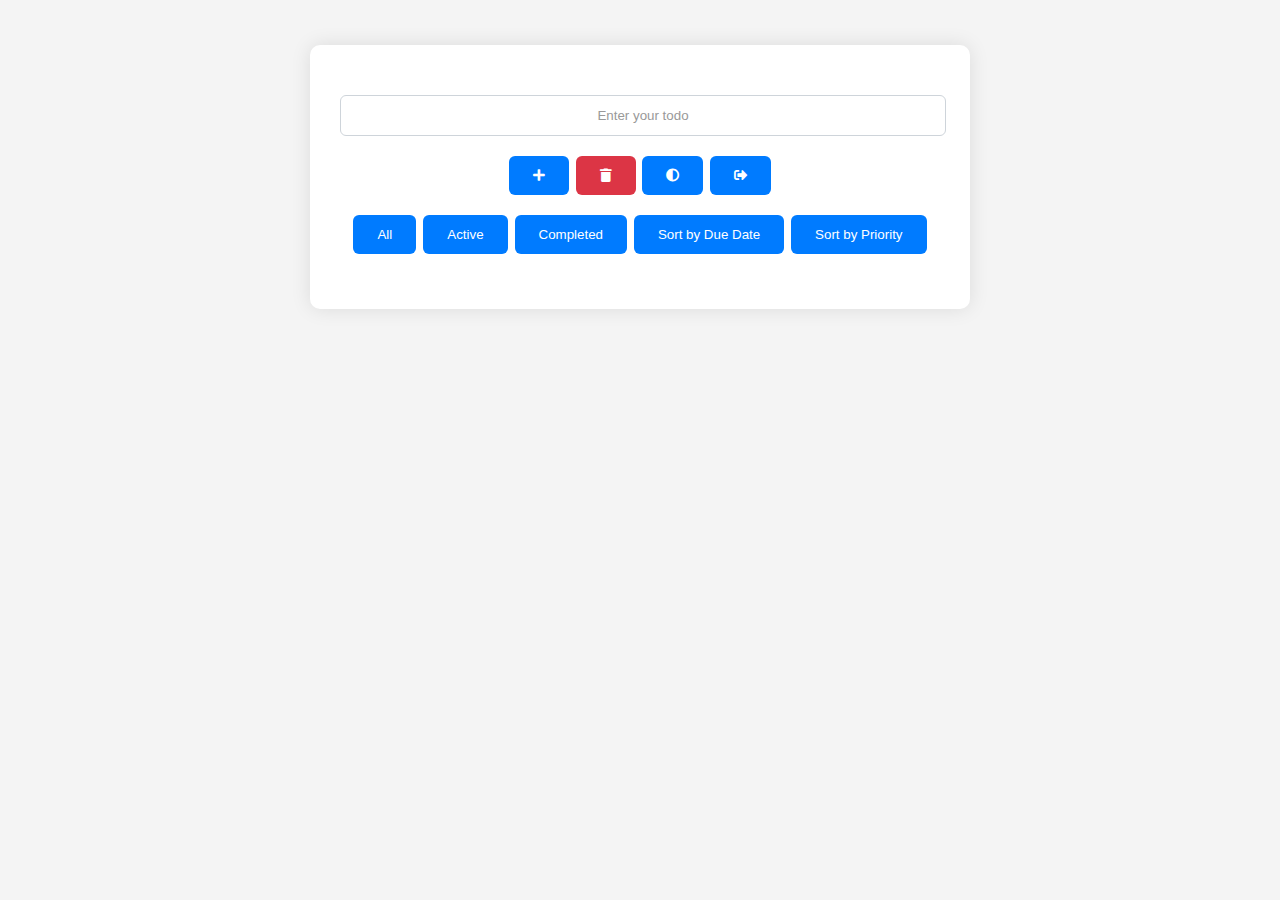
==== index.html @ 8a7b4140 "Add files via upload" ====
<!DOCTYPE html>
<html lang="en">
<head>
    <meta charset="UTF-8">
    <meta name="viewport" content="width=device-width, initial-scale=1.0">
    <title>Todo List</title>
    <!-- Include Font Awesome CSS -->
    <link rel="stylesheet" href="https://cdnjs.cloudflare.com/ajax/libs/font-awesome/5.15.4/css/all.min.css">
    <link rel="stylesheet" href="style.css"> <!-- Link your CSS file -->
</head>
<body>
    <div id="todo-container">
        <input type="text" id="todo" placeholder="Enter your todo">
        <button id="add-btn"><i class="fas fa-plus"></i></button>
        <button id="delete-all-btn" class="deleteall"><i class="fas fa-trash"></i> </button>
        <button id="dark-mode-btn"><i class="fas fa-adjust"></i></button>
        <a href="Untitled-1.html"><button id="logout-btn"><i class="fas fa-sign-out-alt"></i></button></a>
        <div id="filter-buttons">
            <button id="filter-all">All</button>
            <button id="filter-active">Active</button>
            <button id="filter-completed">Completed</button>
            <button id="sort-due-date">Sort by Due Date</button>
            <button id="sort-priority">Sort by Priority</button>
        </div>
        <ul id="todo-list"></ul>
    </div>

    <script src="todo.js"></script> <!-- Link your JavaScript file -->
</body>
</html>
---- style.css ----
/* Styles for body */
body {
  font-family: 'Segoe UI', Tahoma, Geneva, Verdana, sans-serif;
  margin: 0;
  padding: 25px;
  color: black;
  font-size: 25px;
  background-color: #f4f4f4;
  transition: background 0.5s ease-in-out, color 0.5s ease-in-out;
}

.dark-mode {
  background-color: #000000;
  color: white;
}

/* Styles for container div with ID */
#todo-container {
  max-width: 600px;
  margin: 20px auto;
  background-color: #fff;
  padding: 30px;
  border-radius: 10px;
  box-shadow: 0 0 20px rgba(0, 0, 0, 0.1);
  text-align: center;
}

/* Styles for input */
input[type="text"] {
  width: calc(100% - 20px);
  padding: 12px;
  border: 1px solid #ced4da;
  border-radius: 6px;
  outline: none;
  margin-top: 20px;
  transition: border-color 0.3s ease;
}

input[type="text"]::placeholder {
  text-align: center;
  color: #999;
}

input[type="text"]:focus {
  border-color: #007bff;
}

/* Styles for buttons */
button {
  padding: 12px 24px;
  background-color: #007bff;
  color: #fff;
  border: none;
  border-radius: 6px;
  cursor: pointer;
  transition: background-color 0.3s ease, box-shadow 0.3s ease;
  margin-top: 20px;
}

button.deleteall {
  background-color: #dc3545;
}

button:hover {
  background-color: #0056b3;
  box-shadow: 0 0 10px rgba(0, 123, 255, 0.5);
}

button.deleteall:hover {
  background-color: #c82333;
  box-shadow: 0 0 10px rgba(220, 53, 69, 0.5);
}

/* Styles for Font Awesome icons */
.fa-icon {
  margin-right: 5px;
}

/* Styles for todo list items */
ul {
  list-style-type: none;
  padding: 0;
  text-align: left;
}

li {
  padding: 10px;
  border-bottom: 1px solid #ccc;
}

/* Styles for buttons within todo list items */
.todo-buttons {
  display: inline-block;
}

.todo-buttons button {
  margin-left: 5px;
}
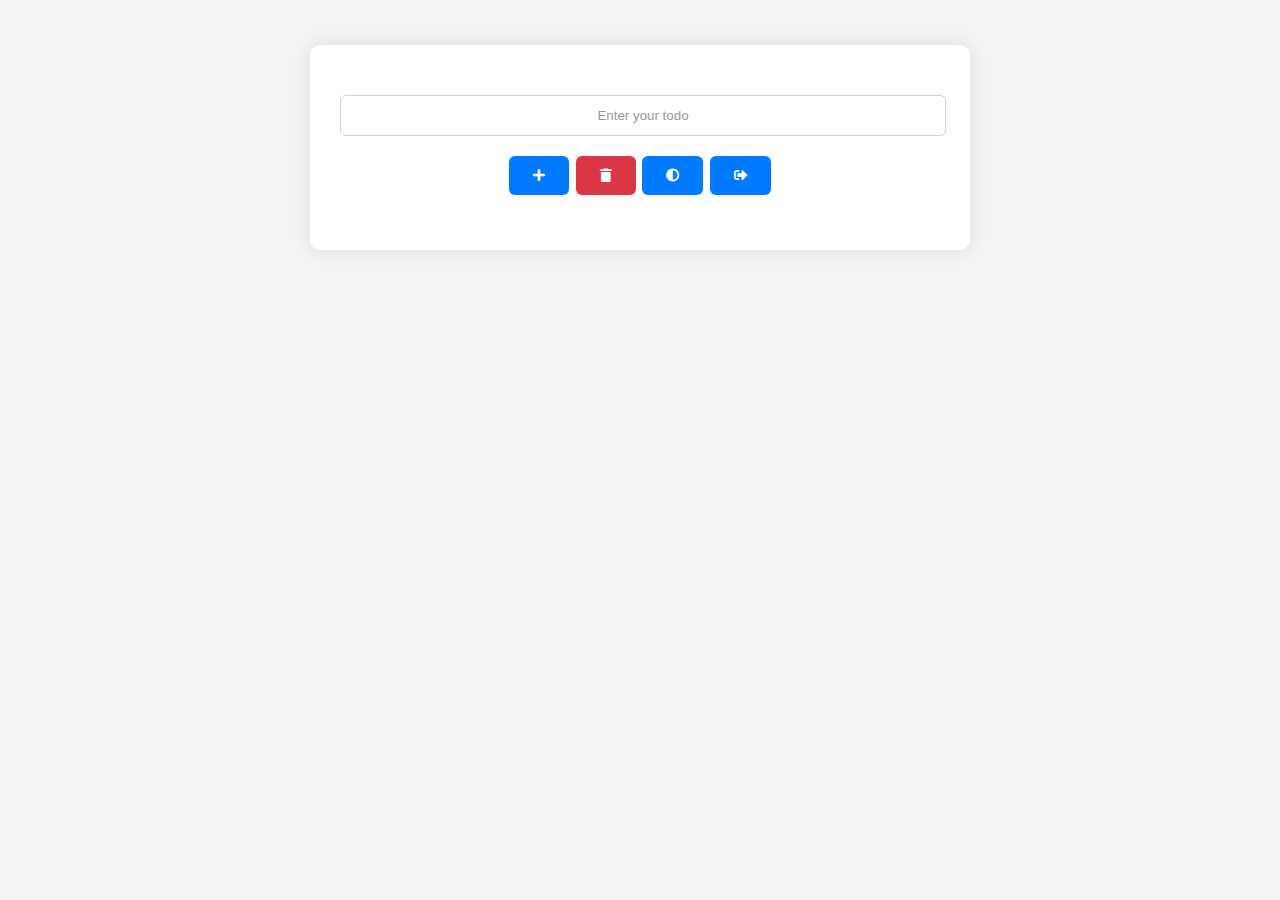
==== commit 160fa3b4: "Update index.html" ====
--- a/index.html
+++ b/index.html
@@ -15,13 +15,7 @@
         <button id="delete-all-btn" class="deleteall"><i class="fas fa-trash"></i> </button>
         <button id="dark-mode-btn"><i class="fas fa-adjust"></i></button>
         <a href="Untitled-1.html"><button id="logout-btn"><i class="fas fa-sign-out-alt"></i></button></a>
-        <div id="filter-buttons">
-            <button id="filter-all">All</button>
-            <button id="filter-active">Active</button>
-            <button id="filter-completed">Completed</button>
-            <button id="sort-due-date">Sort by Due Date</button>
-            <button id="sort-priority">Sort by Priority</button>
-        </div>
+    
         <ul id="todo-list"></ul>
     </div>
 
